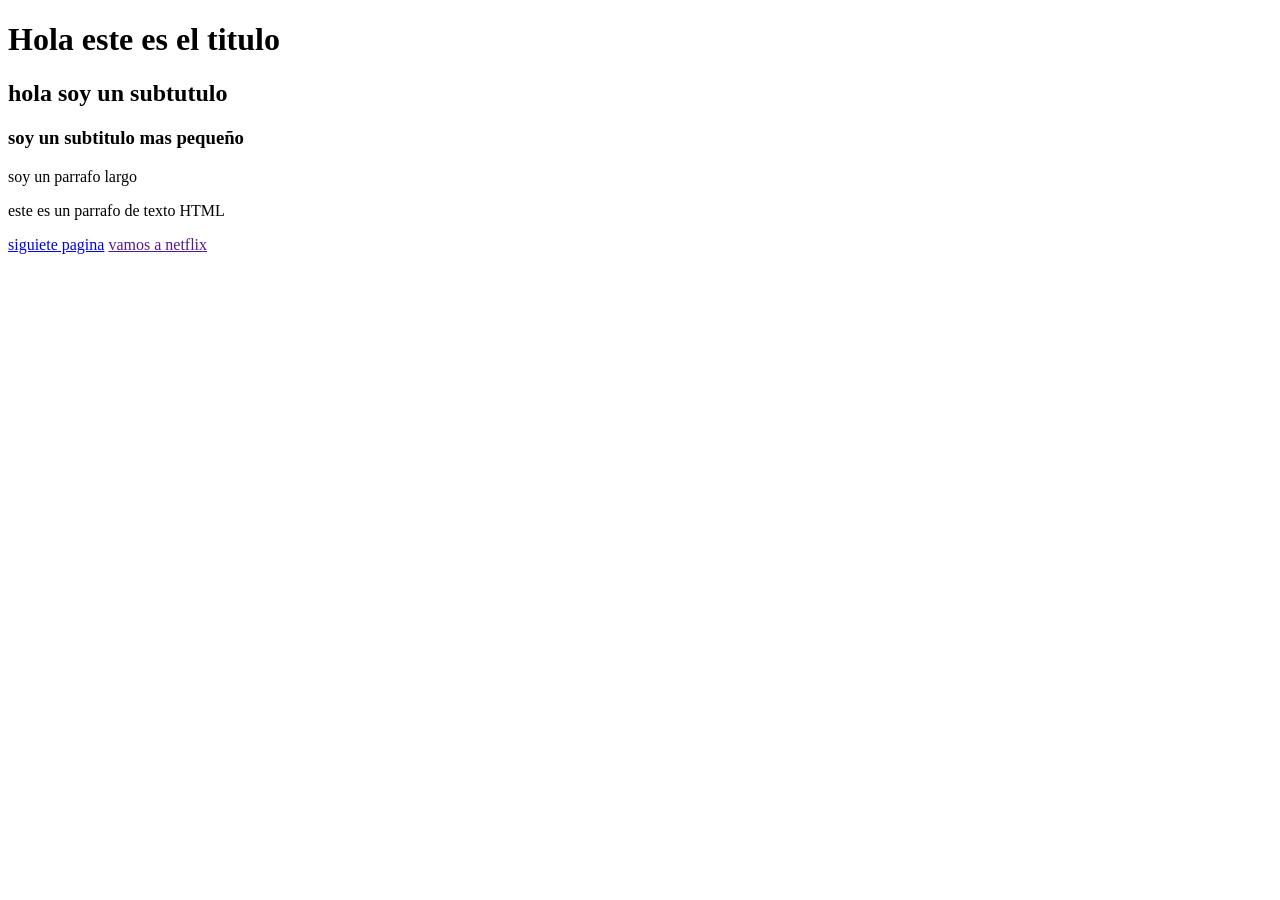
==== index.html @ 8127407b "Primer commit: index.html y styles.css" ====
<!DOCTYPE html>
<html lang="en">


<!--esta etiqueta es informacion para el na-->

<head>
    <meta charset="UTF-8">
    <meta name="viewport" content="width=device-width, initial-scale=1.0">
    <title>Tarea </title>
</head>

<!--toso lo visual para el usuario-->

<body>

    <!--etiquetas de encabezados-->
    <h1> Hola este es el titulo</h1>
    <h2> hola soy un subtutulo</h2>
    <h3>soy un subtitulo mas pequeño</h3>


    <!--etiqueta de parrafo-->
    <p> soy un parrafo largo</p>
    <p translate="no"> este es un parrafo de texto HTML</p>

    <!--etiquetas de navegacion-->

    <a href="anatomia.html" target="_blank">siguiete pagina</a>
    <a href="">vamos a netflix</a>
</body>

</html>
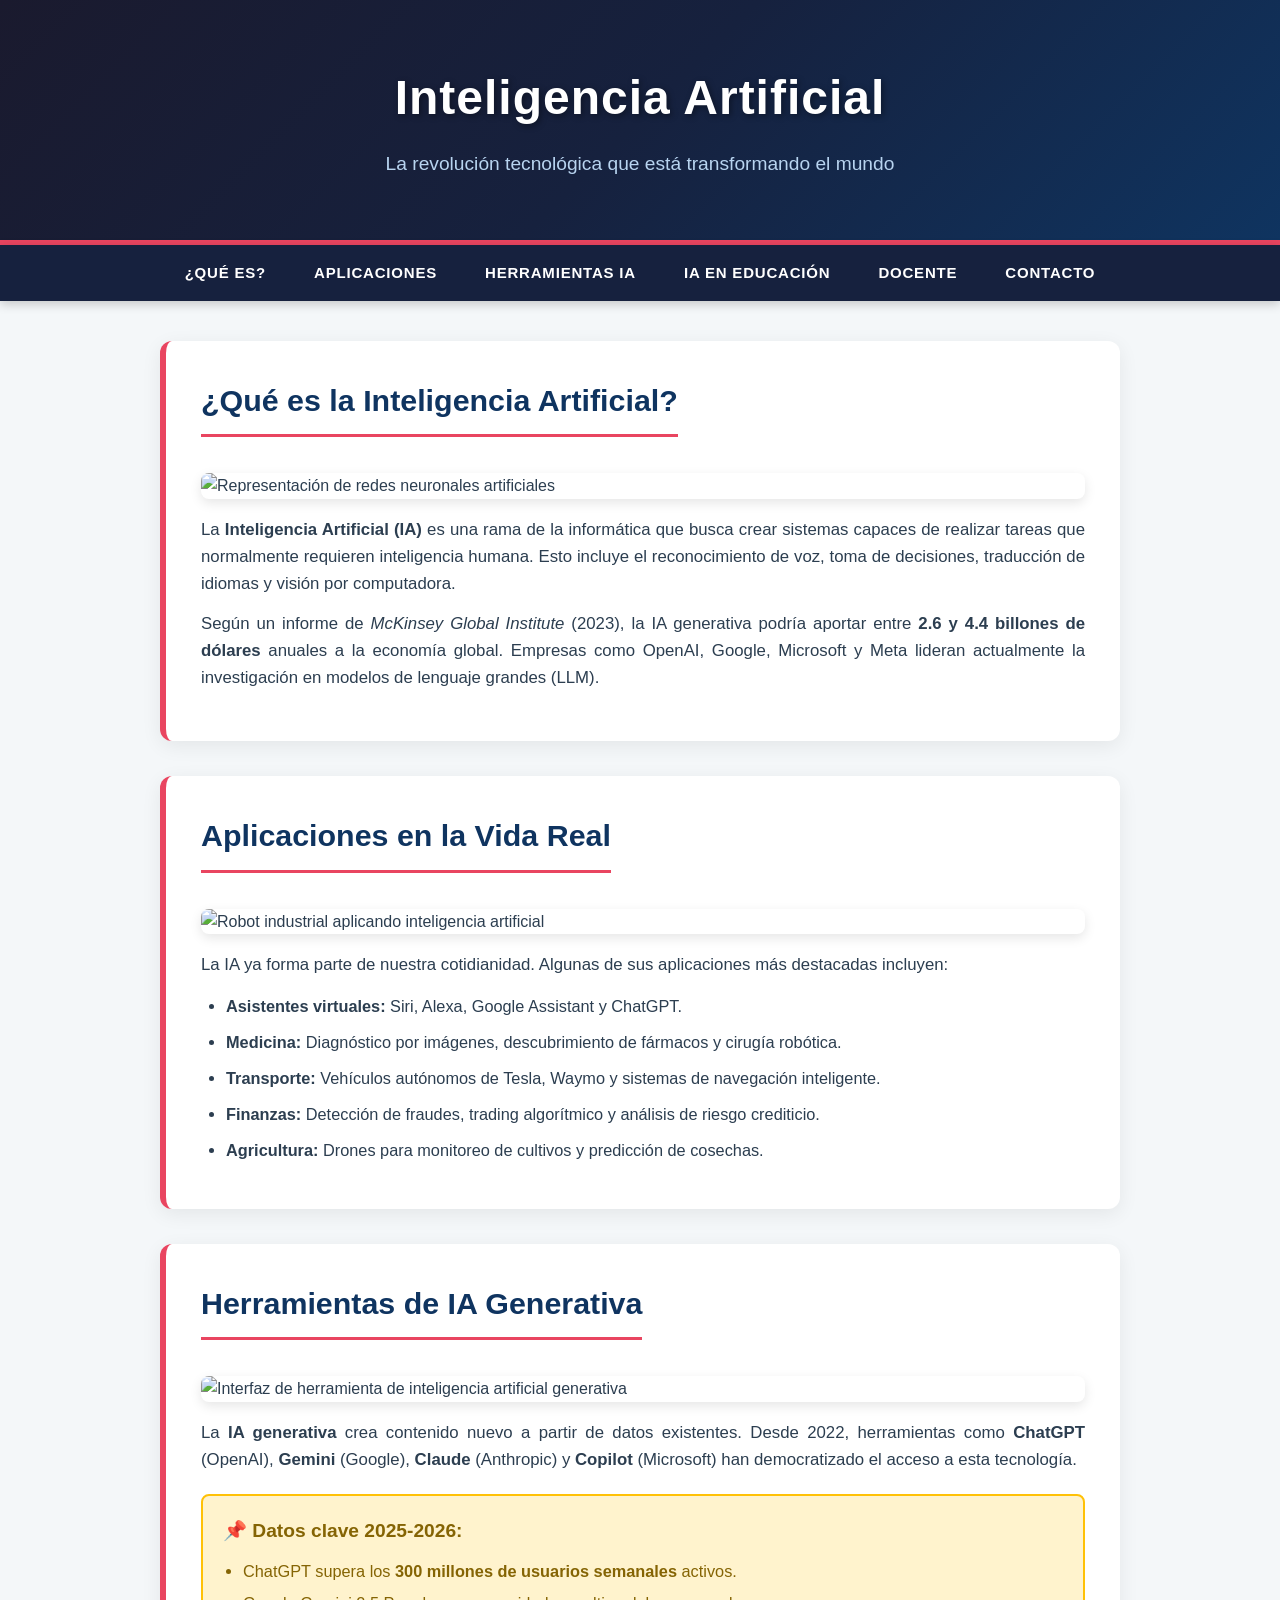
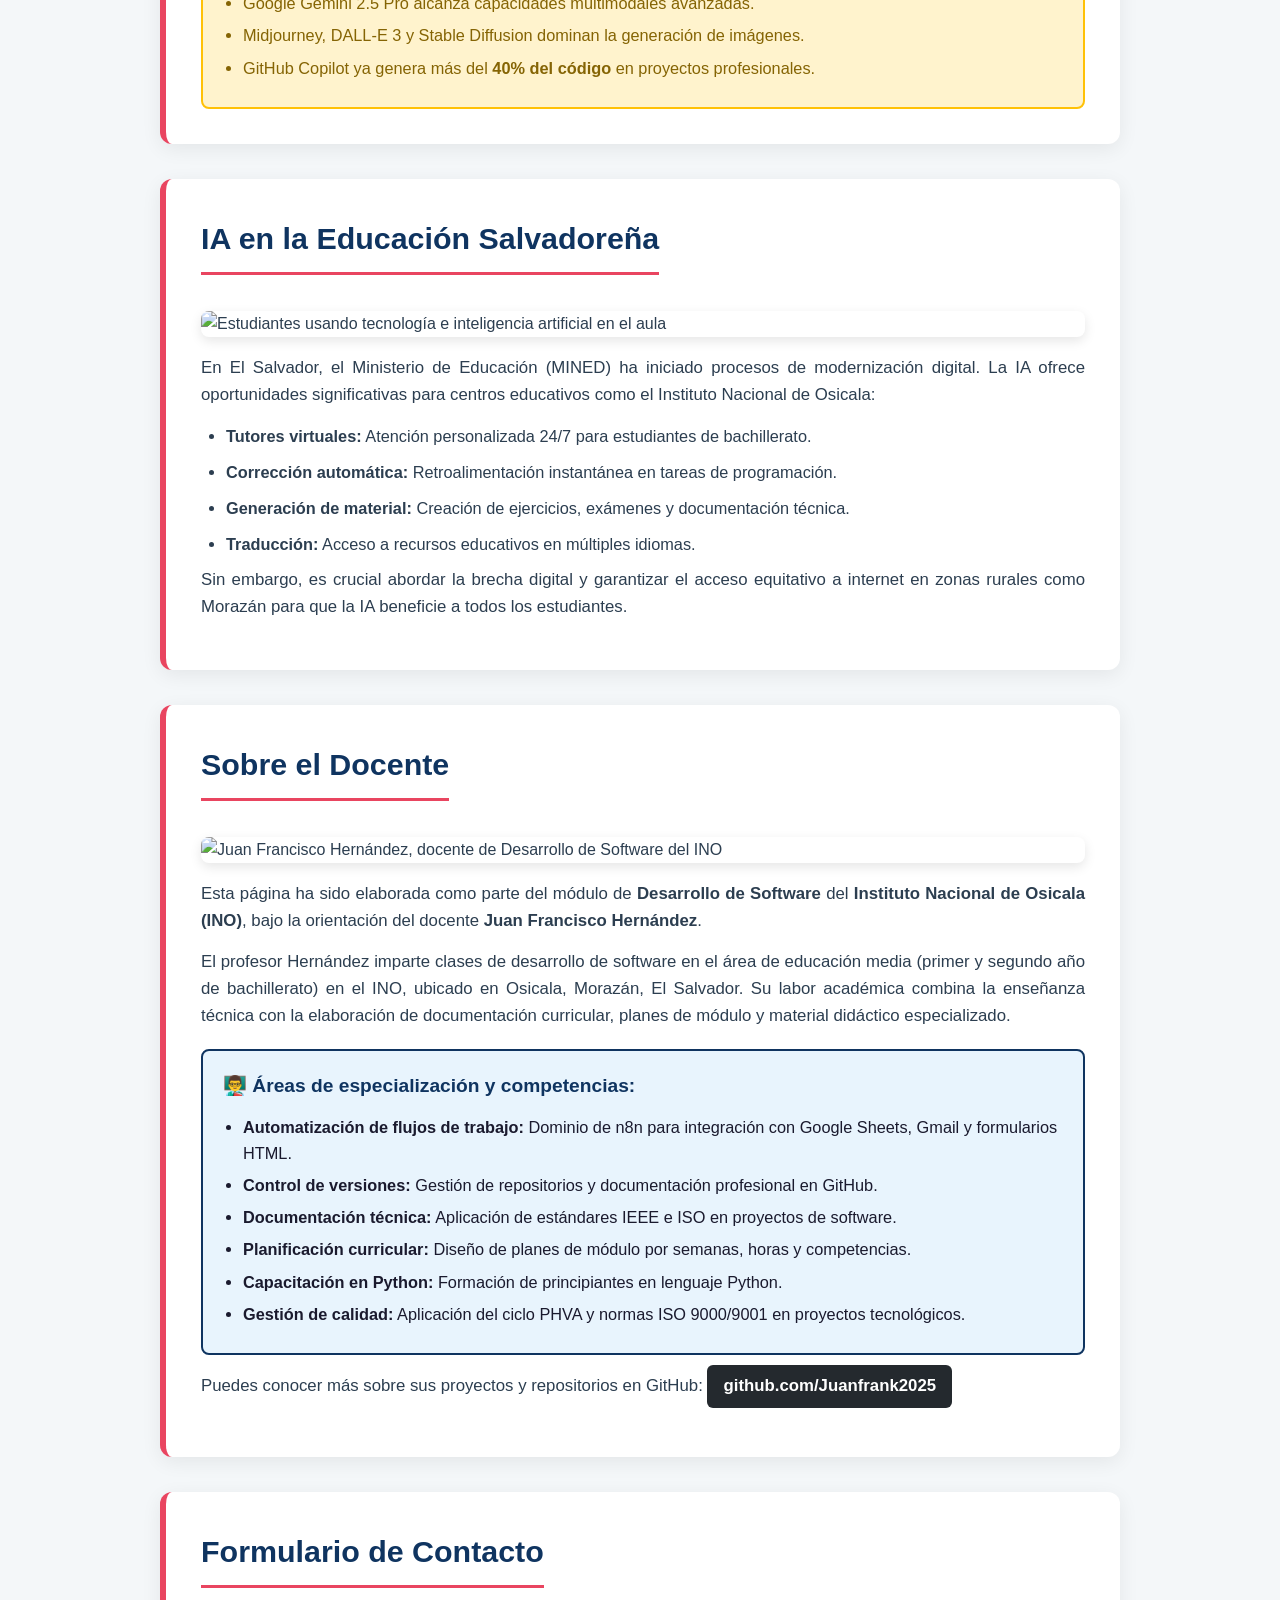
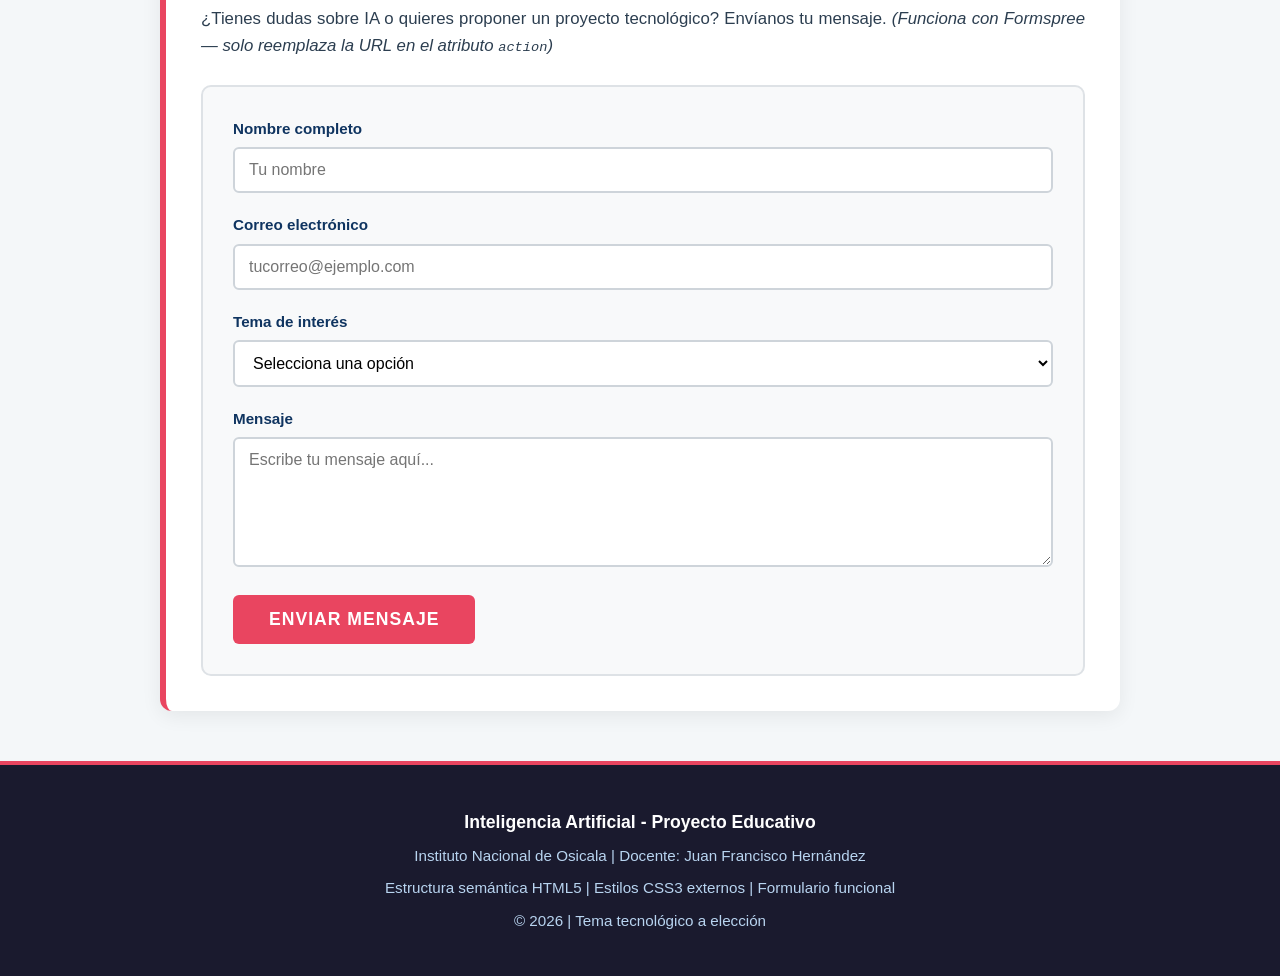
==== commit 1e8043e9: "Primera versión - Página HTML5 y CSS3" ====
--- a/index.html
+++ b/index.html
@@ -1,33 +1,197 @@
 <!DOCTYPE html>
-<html lang="en">
-
-
-<!--esta etiqueta es informacion para el na-->
-
+<html lang="es">
 <head>
     <meta charset="UTF-8">
     <meta name="viewport" content="width=device-width, initial-scale=1.0">
-    <title>Tarea </title>
+    <meta name="description" content="Página informativa sobre Inteligencia Artificial, sus aplicaciones y herramientas generativas.">
+    <title>Inteligencia Artificial - Tecnología del Futuro</title>
+    <link rel="stylesheet" href="styles.css">
 </head>
-
-<!--toso lo visual para el usuario-->
-
 <body>
 
-    <!--etiquetas de encabezados-->
-    <h1> Hola este es el titulo</h1>
-    <h2> hola soy un subtutulo</h2>
-    <h3>soy un subtitulo mas pequeño</h3>
+    <!-- Encabezado principal -->
+    <header>
 
+        <h1>Inteligencia Artificial</h1>
+        <p>La revolución tecnológica que está transformando el mundo</p>
+    </header>
 
-    <!--etiqueta de parrafo-->
-    <p> soy un parrafo largo</p>
-    <p translate="no"> este es un parrafo de texto HTML</p>
+    <!-- Navegación -->
+    <nav>
+        <ul>
+            <li><a href="#definicion">¿Qué es?</a></li>
+            <li><a href="#aplicaciones">Aplicaciones</a></li>
+            <li><a href="#herramientas">Herramientas IA</a></li>
+            <li><a href="#educacion">IA en Educación</a></li>
+            <li><a href="#docente">Docente</a></li>
+            <li><a href="#contacto">Contacto</a></li>
+        </ul>
+    </nav>
 
-    <!--etiquetas de navegacion-->
+    <!-- Contenido principal -->
+    <main>
+        
+        <!-- Sección 1: Definición -->
+        <section id="definicion">
+            <h2>¿Qué es la Inteligencia Artificial?</h2>
+            <img src="https://images.unsplash.com/photo-1677442136019-21780ecad995?w=800&h=400&fit=crop" alt="Representación de redes neuronales artificiales">
+            <p>
+                La <strong>Inteligencia Artificial (IA)</strong> es una rama de la informática que busca crear sistemas capaces de 
+                realizar tareas que normalmente requieren inteligencia humana. Esto incluye el reconocimiento de voz, 
+                toma de decisiones, traducción de idiomas y visión por computadora.
+            </p>
+            <p>
+                Según un informe de <em>McKinsey Global Institute</em> (2023), la IA generativa podría aportar entre 
+                <strong>2.6 y 4.4 billones de dólares</strong> anuales a la economía global. Empresas como OpenAI, Google, 
+                Microsoft y Meta lideran actualmente la investigación en modelos de lenguaje grandes (LLM).
+            </p>
+        </section>
 
-    <a href="anatomia.html" target="_blank">siguiete pagina</a>
-    <a href="">vamos a netflix</a>
+        <!-- Sección 2: Aplicaciones -->
+        <section id="aplicaciones">
+            <h2>Aplicaciones en la Vida Real</h2>
+            <img src="https://images.unsplash.com/photo-1485827404703-89b55fcc595e?w=800&h=400&fit=crop" alt="Robot industrial aplicando inteligencia artificial">
+            <p>
+                La IA ya forma parte de nuestra cotidianidad. Algunas de sus aplicaciones más destacadas incluyen:
+            </p>
+            <ul>
+                <li><strong>Asistentes virtuales:</strong> Siri, Alexa, Google Assistant y ChatGPT.</li>
+                <li><strong>Medicina:</strong> Diagnóstico por imágenes, descubrimiento de fármacos y cirugía robótica.</li>
+                <li><strong>Transporte:</strong> Vehículos autónomos de Tesla, Waymo y sistemas de navegación inteligente.</li>
+                <li><strong>Finanzas:</strong> Detección de fraudes, trading algorítmico y análisis de riesgo crediticio.</li>
+                <li><strong>Agricultura:</strong> Drones para monitoreo de cultivos y predicción de cosechas.</li>
+            </ul>
+        </section>
+
+        <!-- Sección 3: Herramientas Generativas -->
+        <section id="herramientas">
+            <h2>Herramientas de IA Generativa</h2>
+            <img src="https://images.unsplash.com/photo-1620712943543-bcc4688e748b?w=800&h=400&fit=crop" alt="Interfaz de herramienta de inteligencia artificial generativa">
+            <p>
+                La <strong>IA generativa</strong> crea contenido nuevo a partir de datos existentes. Desde 2022, herramientas 
+                como <strong>ChatGPT</strong> (OpenAI), <strong>Gemini</strong> (Google), <strong>Claude</strong> (Anthropic) 
+                y <strong>Copilot</strong> (Microsoft) han democratizado el acceso a esta tecnología.
+            </p>
+            <div class="highlight-box">
+                <h3>📌 Datos clave 2025-2026:</h3>
+                <ul>
+                    <li>ChatGPT supera los <strong>300 millones de usuarios semanales</strong> activos.</li>
+                    <li>Google Gemini 2.5 Pro alcanza capacidades multimodales avanzadas.</li>
+                    <li>Midjourney, DALL-E 3 y Stable Diffusion dominan la generación de imágenes.</li>
+                    <li>GitHub Copilot ya genera más del <strong>40% del código</strong> en proyectos profesionales.</li>
+                </ul>
+            </div>
+        </section>
+
+        <!-- Sección 4: IA en Educación -->
+        <section id="educacion">
+            <h2>IA en la Educación Salvadoreña</h2>
+            <img src="https://images.unsplash.com/photo-1501504905252-473c47e087f8?w=800&h=400&fit=crop" alt="Estudiantes usando tecnología e inteligencia artificial en el aula">
+            <p>
+                En El Salvador, el Ministerio de Educación (MINED) ha iniciado procesos de modernización digital. 
+                La IA ofrece oportunidades significativas para centros educativos como el Instituto Nacional de Osicala:
+            </p>
+            <ul>
+                <li><strong>Tutores virtuales:</strong> Atención personalizada 24/7 para estudiantes de bachillerato.</li>
+                <li><strong>Corrección automática:</strong> Retroalimentación instantánea en tareas de programación.</li>
+                <li><strong>Generación de material:</strong> Creación de ejercicios, exámenes y documentación técnica.</li>
+                <li><strong>Traducción:</strong> Acceso a recursos educativos en múltiples idiomas.</li>
+            </ul>
+            <p>
+                Sin embargo, es crucial abordar la brecha digital y garantizar el acceso equitativo a internet en zonas 
+                rurales como Morazán para que la IA beneficie a todos los estudiantes.
+            </p>
+        </section>
+
+        <!-- Sección 5: Sobre el Docente -->
+        <section id="docente">
+            <h2>Sobre el Docente</h2>
+            <img src="img/docente.jpg" alt="Juan Francisco Hernández, docente de Desarrollo de Software del INO">
+            
+            <p>
+                Esta página ha sido elaborada como parte del módulo de <strong>Desarrollo de Software</strong> del 
+                <strong>Instituto Nacional de Osicala (INO)</strong>, bajo la orientación del docente 
+                <strong>Juan Francisco Hernández</strong>.
+            </p>
+            
+            <p>
+                El profesor Hernández imparte clases de desarrollo de software en el área de educación media 
+                (primer y segundo año de bachillerato) en el INO, ubicado en Osicala, Morazán, El Salvador. 
+                Su labor académica combina la enseñanza técnica con la elaboración de documentación curricular, 
+                planes de módulo y material didáctico especializado.
+            </p>
+
+            <div class="highlight-box docente-box">
+                <h3>👨‍🏫 Áreas de especialización y competencias:</h3>
+                <ul>
+                    <li><strong>Automatización de flujos de trabajo:</strong> Dominio de n8n para integración con Google Sheets, Gmail y formularios HTML.</li>
+                    <li><strong>Control de versiones:</strong> Gestión de repositorios y documentación profesional en GitHub.</li>
+                    <li><strong>Documentación técnica:</strong> Aplicación de estándares IEEE e ISO en proyectos de software.</li>
+                    <li><strong>Planificación curricular:</strong> Diseño de planes de módulo por semanas, horas y competencias.</li>
+                    <li><strong>Capacitación en Python:</strong> Formación de principiantes en lenguaje Python.</li>
+                    <li><strong>Gestión de calidad:</strong> Aplicación del ciclo PHVA y normas ISO 9000/9001 en proyectos tecnológicos.</li>
+                </ul>
+            </div>
+
+            <p>
+                Puedes conocer más sobre sus proyectos y repositorios en GitHub: 
+                <a href="https://github.com/Juanfrank2025" target="_blank" rel="noopener noreferrer" class="github-link">
+                    github.com/Juanfrank2025
+                </a>
+            </p>
+        </section>
+
+        <!-- Sección 6: Formulario de Contacto Funcional -->
+        <section id="contacto">
+            <h2>Formulario de Contacto</h2>
+            <p>
+                ¿Tienes dudas sobre IA o quieres proponer un proyecto tecnológico? Envíanos tu mensaje. 
+                <em>(Funciona con Formspree — solo reemplaza la URL en el atributo <code>action</code>)</em>
+            </p>
+            
+            <form action="https://formspree.io/f/xojrqyzy" method="POST" target="_blank">
+                <div class="form-group">
+                    <label for="nombre">Nombre completo</label>
+                    <input type="text" id="nombre" name="nombre" placeholder="Tu nombre" required>
+                </div>
+
+                <div class="form-group">
+                    <label for="email">Correo electrónico</label>
+                    <input type="email" id="email" name="email" placeholder="tucorreo@ejemplo.com" required>
+                </div>
+
+                <div class="form-group">
+                    <label for="tema">Tema de interés</label>
+                    <select id="tema" name="tema" required>
+                        <option value="">Selecciona una opción</option>
+                        <option value="ia-generativa">IA Generativa</option>
+                        <option value="programacion">Programación con IA</option>
+                        <option value="etica">Ética y Regulación de IA</option>
+                        <option value="educacion">IA en Educación</option>
+                        <option value="otro">Otro</option>
+                    </select>
+                </div>
+
+                <div class="form-group">
+                    <label for="mensaje">Mensaje</label>
+                    <textarea id="mensaje" name="mensaje" placeholder="Escribe tu mensaje aquí..." required></textarea>
+                </div>
+
+                <input type="hidden" name="_subject" value="Nuevo mensaje desde página de IA">
+                
+                <button type="submit">Enviar mensaje</button>
+            </form>
+        </section>
+
+    </main>
+
+    <!-- Pie de página -->
+    <footer>
+        <p><strong>Inteligencia Artificial - Proyecto Educativo</strong></p>
+        <p>Instituto Nacional de Osicala | Docente: Juan Francisco Hernández</p>
+        <p>Estructura semántica HTML5 | Estilos CSS3 externos | Formulario funcional</p>
+        <p>&copy; 2026 | Tema tecnológico a elección</p>
+    </footer>
+
 </body>
-
 </html>
--- a/styles.css
+++ b/styles.css
@@ -0,0 +1,313 @@
+/* ============================================
+   RESET Y CONFIGURACIÓN BASE
+   ============================================ */
+* {
+    margin: 0;
+    padding: 0;
+    box-sizing: border-box;
+}
+
+body {
+    font-family: 'Segoe UI', Tahoma, Geneva, Verdana, sans-serif;
+    background-color: #f4f7f9;
+    color: #2c3e50;
+    line-height: 1.6;
+}
+
+/* ============================================
+   HEADER
+   ============================================ */
+header {
+    background: linear-gradient(135deg, #1a1a2e 0%, #16213e 50%, #0f3460 100%);
+    color: #ffffff;
+    text-align: center;
+    padding: 60px 25px;
+    border-bottom: 5px solid #e94560;
+}
+
+header h1 {
+    font-size: 3em;
+    margin-bottom: 12px;
+    text-shadow: 2px 2px 6px rgba(0,0,0,0.4);
+    letter-spacing: 1px;
+}
+
+header p {
+    font-size: 1.2em;
+    color: #b8d4f0;
+    font-weight: 300;
+}
+
+/* ============================================
+   NAVEGACIÓN
+   ============================================ */
+nav {
+    background-color: #16213e;
+    padding: 0;
+    position: sticky;
+    top: 0;
+    z-index: 100;
+    box-shadow: 0 3px 10px rgba(0,0,0,0.2);
+}
+
+nav ul {
+    list-style: none;
+    display: flex;
+    justify-content: center;
+    flex-wrap: wrap;
+}
+
+nav ul li a {
+    display: block;
+    color: #ffffff;
+    text-decoration: none;
+    padding: 16px 24px;
+    font-weight: 600;
+    font-size: 15px;
+    text-transform: uppercase;
+    letter-spacing: 0.8px;
+    transition: all 0.3s ease;
+}
+
+nav ul li a:hover {
+    background-color: #e94560;
+    color: #ffffff;
+}
+
+/* ============================================
+   MAIN Y SECCIONES
+   ============================================ */
+main {
+    max-width: 1000px;
+    margin: 40px auto;
+    padding: 0 20px;
+}
+
+section {
+    background-color: #ffffff;
+    border-radius: 12px;
+    padding: 35px;
+    margin-bottom: 35px;
+    box-shadow: 0 5px 20px rgba(0,0,0,0.07);
+    border-left: 6px solid #e94560;
+    transition: transform 0.2s ease;
+}
+
+section:hover {
+    transform: translateY(-3px);
+}
+
+section h2 {
+    color: #0f3460;
+    font-size: 1.9em;
+    margin-bottom: 18px;
+    padding-bottom: 10px;
+    border-bottom: 3px solid #e94560;
+    display: inline-block;
+}
+
+section img {
+    width: 100%;
+    height: auto;
+    max-height: 400px;
+    object-fit: cover;
+    border-radius: 8px;
+    margin: 18px 0;
+    display: block;
+    box-shadow: 0 4px 12px rgba(0,0,0,0.1);
+}
+
+section p {
+    margin-bottom: 14px;
+    text-align: justify;
+    font-size: 1.05em;
+}
+
+section ul {
+    margin-left: 25px;
+    margin-top: 12px;
+}
+
+section ul li {
+    margin-bottom: 10px;
+    font-size: 1.02em;
+}
+
+/* ============================================
+   CAJA DESTACADA
+   ============================================ */
+.highlight-box {
+    background-color: #fff3cd;
+    border: 2px solid #ffc107;
+    border-radius: 8px;
+    padding: 20px;
+    margin-top: 20px;
+}
+
+.highlight-box h3 {
+    color: #856404;
+    margin-bottom: 12px;
+    font-size: 1.2em;
+}
+
+.highlight-box ul {
+    margin-left: 20px;
+}
+
+.highlight-box ul li {
+    margin-bottom: 6px;
+    color: #856404;
+}
+
+/* ============================================
+   SECCIÓN DOCENTE - ESTILOS ESPECÍFICOS
+   ============================================ */
+.docente-box {
+    background-color: #e8f4fd;
+    border-color: #0f3460;
+}
+
+.docente-box h3 {
+    color: #0f3460;
+}
+
+.docente-box ul li {
+    color: #1a1a2e;
+}
+
+.github-link {
+    display: inline-block;
+    background-color: #24292e;
+    color: #ffffff;
+    padding: 8px 16px;
+    border-radius: 6px;
+    text-decoration: none;
+    font-weight: 600;
+    margin-top: 10px;
+    transition: background-color 0.3s;
+}
+
+.github-link:hover {
+    background-color: #000000;
+}
+
+/* ============================================
+   FORMULARIO DE CONTACTO
+   ============================================ */
+form {
+    margin-top: 25px;
+    background-color: #f8f9fa;
+    padding: 30px;
+    border-radius: 10px;
+    border: 2px solid #dee2e6;
+}
+
+.form-group {
+    margin-bottom: 20px;
+}
+
+.form-group label {
+    display: block;
+    margin-bottom: 6px;
+    font-weight: 700;
+    color: #0f3460;
+    font-size: 0.95em;
+}
+
+.form-group input,
+.form-group textarea,
+.form-group select {
+    width: 100%;
+    padding: 12px 14px;
+    border: 2px solid #ced4da;
+    border-radius: 6px;
+    font-size: 1em;
+    font-family: inherit;
+    background-color: #ffffff;
+    transition: border-color 0.3s, box-shadow 0.3s;
+}
+
+.form-group input:focus,
+.form-group textarea:focus,
+.form-group select:focus {
+    outline: none;
+    border-color: #e94560;
+    box-shadow: 0 0 0 4px rgba(233, 69, 96, 0.1);
+}
+
+.form-group textarea {
+    resize: vertical;
+    min-height: 130px;
+}
+
+button[type="submit"] {
+    background-color: #e94560;
+    color: #ffffff;
+    border: none;
+    padding: 14px 36px;
+    font-size: 1.1em;
+    font-weight: 700;
+    border-radius: 6px;
+    cursor: pointer;
+    text-transform: uppercase;
+    letter-spacing: 1px;
+    transition: background-color 0.3s, transform 0.2s;
+}
+
+button[type="submit"]:hover {
+    background-color: #c73e54;
+    transform: translateY(-2px);
+}
+
+/* ============================================
+   FOOTER
+   ============================================ */
+footer {
+    background-color: #1a1a2e;
+    color: #b8d4f0;
+    text-align: center;
+    padding: 35px 20px;
+    margin-top: 50px;
+    border-top: 4px solid #e94560;
+}
+
+footer p {
+    margin: 8px 0;
+    font-size: 0.95em;
+}
+
+footer p:first-child {
+    color: #ffffff;
+    font-size: 1.1em;
+    font-weight: 700;
+}
+
+/* ============================================
+   RESPONSIVE DESIGN
+   ============================================ */
+@media (max-width: 768px) {
+    header h1 {
+        font-size: 2em;
+    }
+    
+    nav ul {
+        flex-direction: column;
+    }
+    
+    nav ul li a {
+        text-align: center;
+        border-bottom: 1px solid #0f3460;
+    }
+    
+    section {
+        padding: 22px;
+    }
+    
+    section h2 {
+        font-size: 1.5em;
+    }
+    
+    main {
+        padding: 0 12px;
+    }
+}
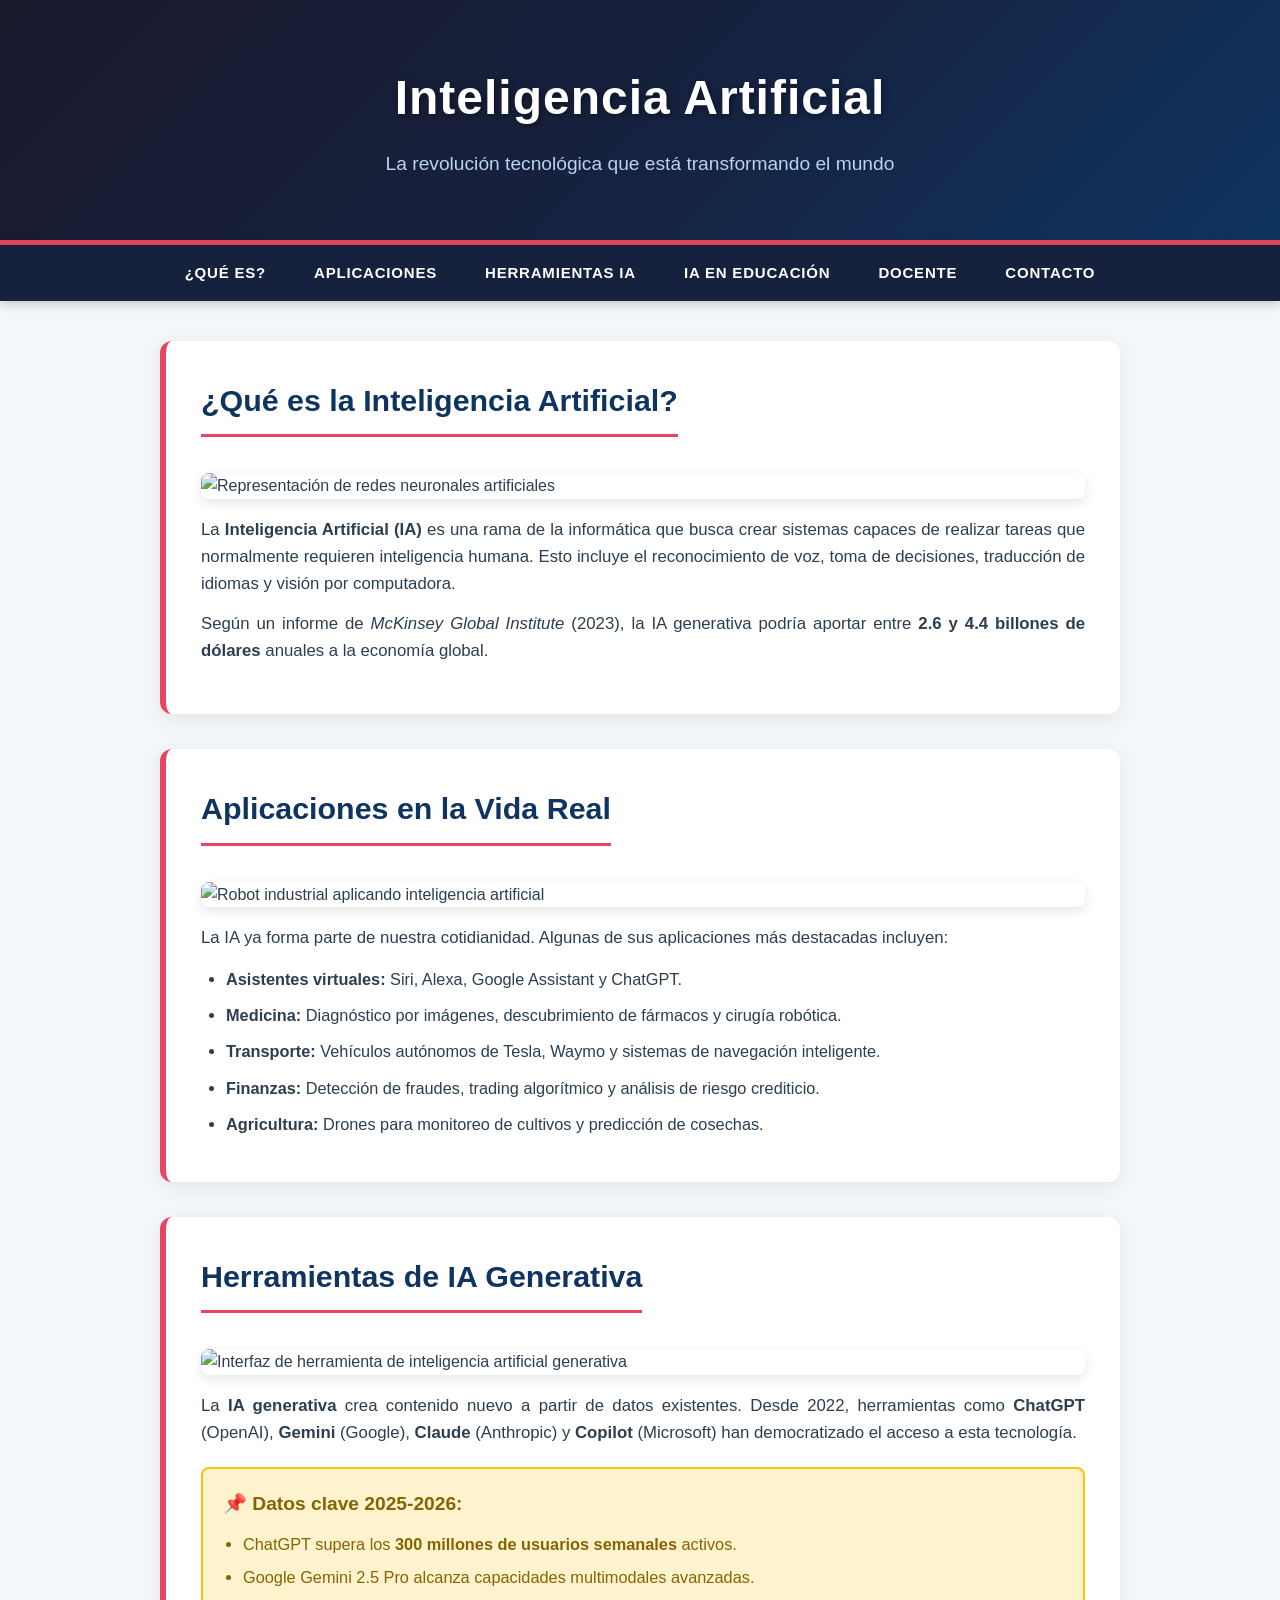
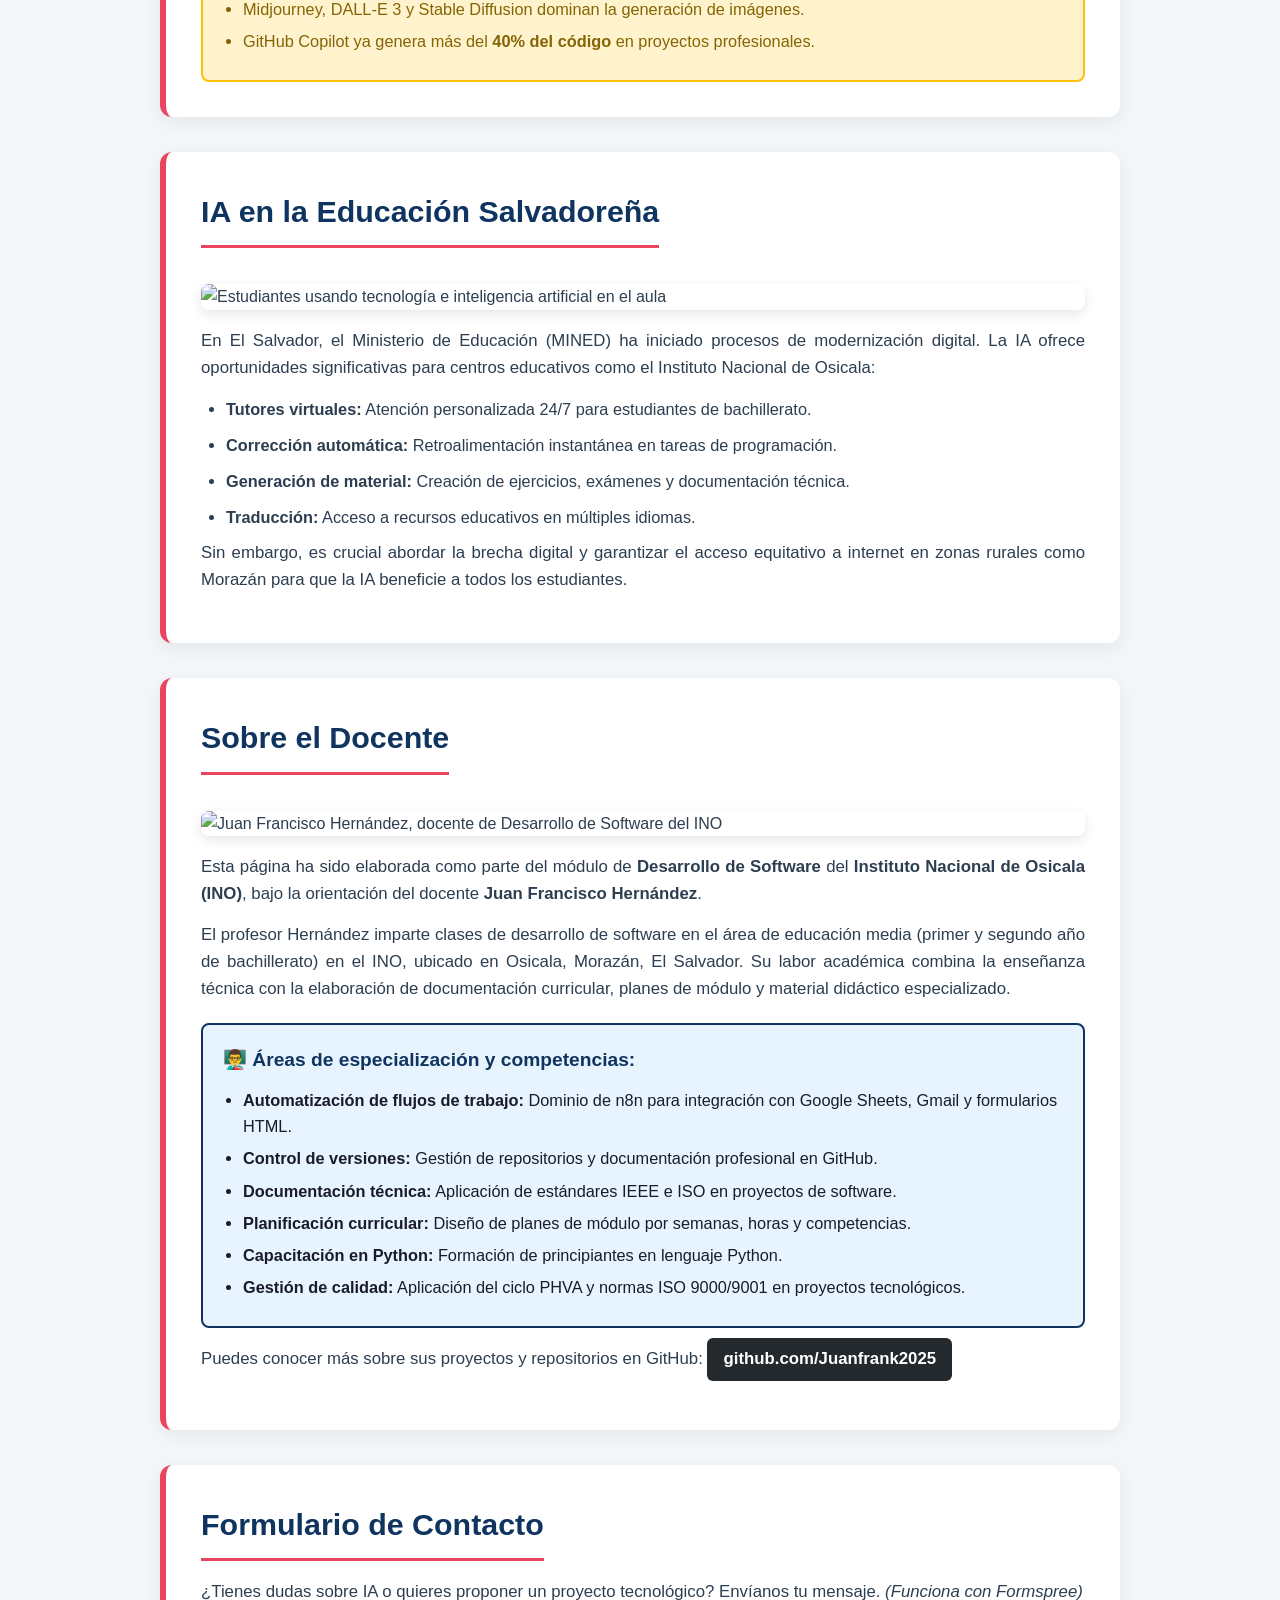
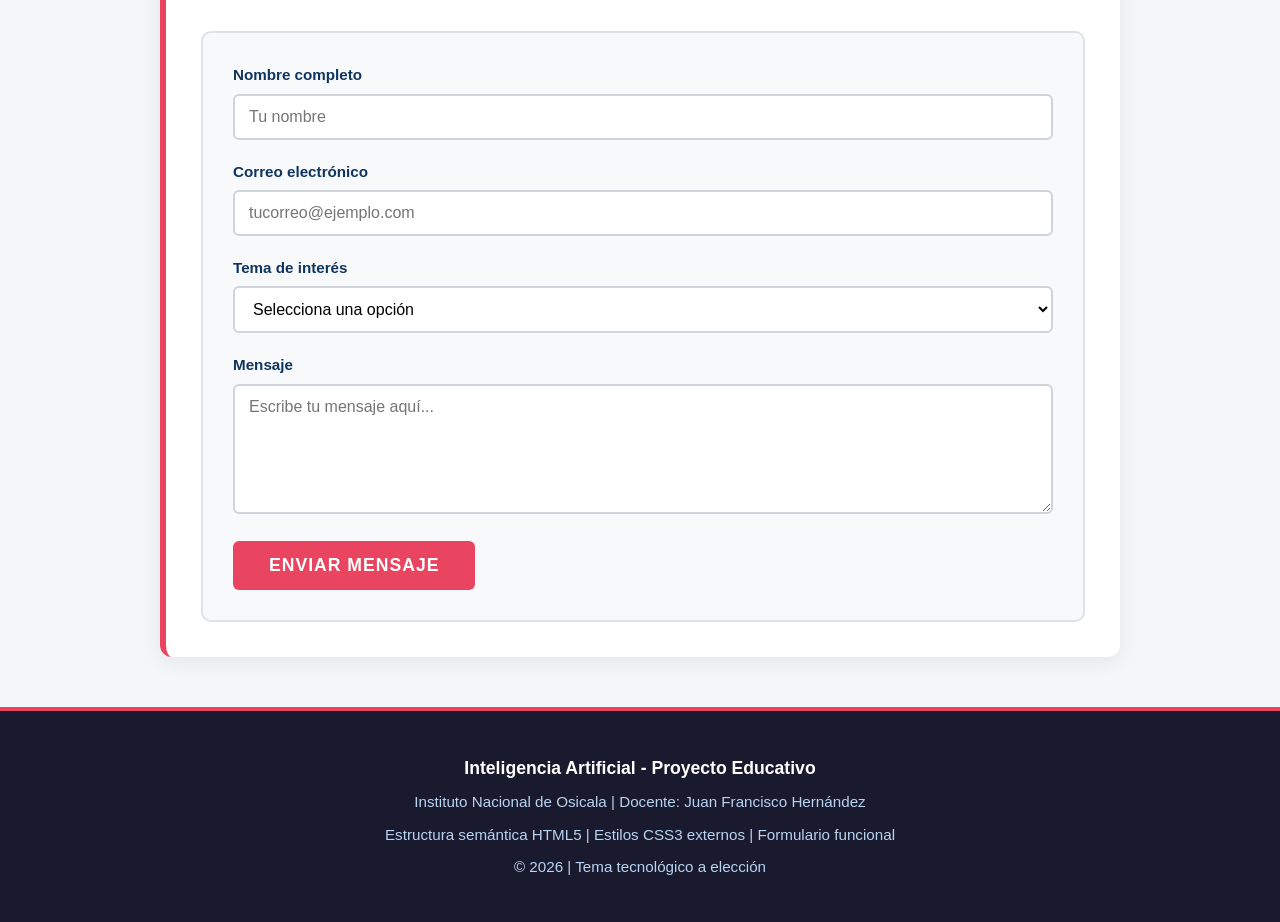
==== commit 2d730805: "Version final completa - todas las etiquetas semanticas" ====
--- a/index.html
+++ b/index.html
@@ -9,14 +9,13 @@
 </head>
 <body>
 
-    <!-- Encabezado principal -->
+    <!-- ==================== HEADER ==================== -->
     <header>
-
         <h1>Inteligencia Artificial</h1>
         <p>La revolución tecnológica que está transformando el mundo</p>
     </header>
 
-    <!-- Navegación -->
+    <!-- ==================== NAV ==================== -->
     <nav>
         <ul>
             <li><a href="#definicion">¿Qué es?</a></li>
@@ -28,10 +27,10 @@
         </ul>
     </nav>
 
-    <!-- Contenido principal -->
+    <!-- ==================== MAIN ==================== -->
     <main>
         
-        <!-- Sección 1: Definición -->
+        <!-- SECCIÓN 1: Definición -->
         <section id="definicion">
             <h2>¿Qué es la Inteligencia Artificial?</h2>
             <img src="https://images.unsplash.com/photo-1677442136019-21780ecad995?w=800&h=400&fit=crop" alt="Representación de redes neuronales artificiales">
@@ -42,18 +41,15 @@
             </p>
             <p>
                 Según un informe de <em>McKinsey Global Institute</em> (2023), la IA generativa podría aportar entre 
-                <strong>2.6 y 4.4 billones de dólares</strong> anuales a la economía global. Empresas como OpenAI, Google, 
-                Microsoft y Meta lideran actualmente la investigación en modelos de lenguaje grandes (LLM).
+                <strong>2.6 y 4.4 billones de dólares</strong> anuales a la economía global.
             </p>
         </section>
 
-        <!-- Sección 2: Aplicaciones -->
+        <!-- SECCIÓN 2: Aplicaciones -->
         <section id="aplicaciones">
             <h2>Aplicaciones en la Vida Real</h2>
             <img src="https://images.unsplash.com/photo-1485827404703-89b55fcc595e?w=800&h=400&fit=crop" alt="Robot industrial aplicando inteligencia artificial">
-            <p>
-                La IA ya forma parte de nuestra cotidianidad. Algunas de sus aplicaciones más destacadas incluyen:
-            </p>
+            <p>La IA ya forma parte de nuestra cotidianidad. Algunas de sus aplicaciones más destacadas incluyen:</p>
             <ul>
                 <li><strong>Asistentes virtuales:</strong> Siri, Alexa, Google Assistant y ChatGPT.</li>
                 <li><strong>Medicina:</strong> Diagnóstico por imágenes, descubrimiento de fármacos y cirugía robótica.</li>
@@ -63,7 +59,7 @@
             </ul>
         </section>
 
-        <!-- Sección 3: Herramientas Generativas -->
+        <!-- SECCIÓN 3: Herramientas Generativas -->
         <section id="herramientas">
             <h2>Herramientas de IA Generativa</h2>
             <img src="https://images.unsplash.com/photo-1620712943543-bcc4688e748b?w=800&h=400&fit=crop" alt="Interfaz de herramienta de inteligencia artificial generativa">
@@ -83,7 +79,7 @@
             </div>
         </section>
 
-        <!-- Sección 4: IA en Educación -->
+        <!-- SECCIÓN 4: IA en Educación -->
         <section id="educacion">
             <h2>IA en la Educación Salvadoreña</h2>
             <img src="https://images.unsplash.com/photo-1501504905252-473c47e087f8?w=800&h=400&fit=crop" alt="Estudiantes usando tecnología e inteligencia artificial en el aula">
@@ -103,10 +99,10 @@
             </p>
         </section>
 
-        <!-- Sección 5: Sobre el Docente -->
+        <!-- SECCIÓN 5: Sobre el Docente -->
         <section id="docente">
             <h2>Sobre el Docente</h2>
-            <img src="img/docente.jpg" alt="Juan Francisco Hernández, docente de Desarrollo de Software del INO">
+            <img src="https://via.placeholder.com/800x400?text=Docente+de+Desarrollo+de+Software" alt="Juan Francisco Hernández, docente de Desarrollo de Software del INO">
             
             <p>
                 Esta página ha sido elaborada como parte del módulo de <strong>Desarrollo de Software</strong> del 
@@ -141,12 +137,12 @@
             </p>
         </section>
 
-        <!-- Sección 6: Formulario de Contacto Funcional -->
+        <!-- SECCIÓN 6: Formulario de Contacto -->
         <section id="contacto">
             <h2>Formulario de Contacto</h2>
             <p>
                 ¿Tienes dudas sobre IA o quieres proponer un proyecto tecnológico? Envíanos tu mensaje. 
-                <em>(Funciona con Formspree — solo reemplaza la URL en el atributo <code>action</code>)</em>
+                <em>(Funciona con Formspree)</em>
             </p>
             
             <form action="https://formspree.io/f/xojrqyzy" method="POST" target="_blank">
@@ -185,7 +181,7 @@
 
     </main>
 
-    <!-- Pie de página -->
+    <!-- ==================== FOOTER ==================== -->
     <footer>
         <p><strong>Inteligencia Artificial - Proyecto Educativo</strong></p>
         <p>Instituto Nacional de Osicala | Docente: Juan Francisco Hernández</p>
